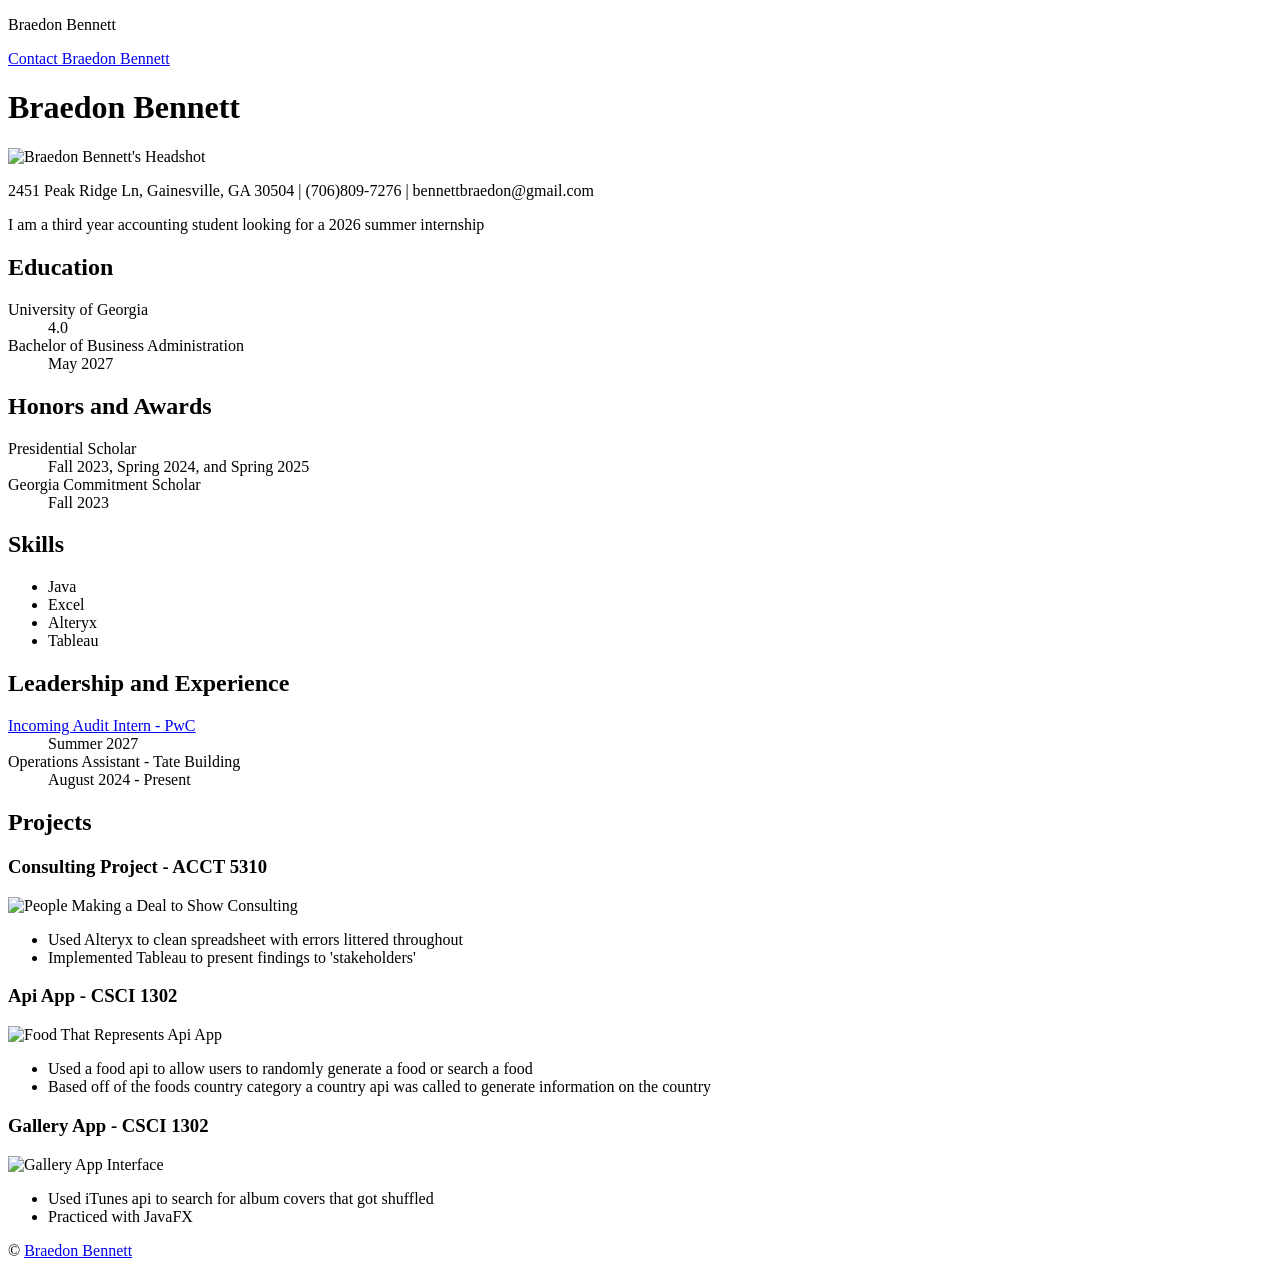
==== index.html @ fe470ffc "Add files via upload" ====
<!DOCTYPE html>
<html lang="en"> 
<head>
    <meta charset="UTF-8">
    <meta name="viewport" content="width=device-width, initial-scale=1.0">
    <link rel="preconnect" href="https://fonts.googleapis.com">
    <link rel="preconnect" href="https://fonts.gstatic.com" crossorigin>
    <link href="https://fonts.googleapis.com/css2?family=Montserrat:ital,wght@0,100..900;1,100..900&display=swap" rel="stylesheet">
    <link href="https://fonts.googleapis.com/css2?family=Montserrat:ital,wght@0,100..900;1,100..900&family=Raleway:ital,wght@0,100..900;1,100..900&display=swap" rel="stylesheet">
    <link rel="stylesheet" href="css/style.css" />
    <title>Braedon Bennett</title>
    <script src="https://kit.fontawesome.com/fbd2dada15.js" crossorigin="anonymous"></script>
</head>
<body>
    <nav>
        <p>Braedon Bennett</p>
        <p>
            <a href="contact.html">Contact Braedon Bennett</a>
        </p>
    </nav>

    <header>
      <h1>
          Braedon Bennett
      </h1>

      <img src="images/Braedon_Bennett_Headshot.png" alt="Braedon Bennett's Headshot"
      width="200" height="300">
    </header>

    <p class="address">2451 Peak Ridge Ln, Gainesville, GA 30504 | (706)809-7276 | bennettbraedon@gmail.com</p>

    <p class="tagline">I am a third year accounting student looking for a 2026 summer internship</p>

    <section>
        <h2>Education</h2>
        <dl>
            <dt>University of Georgia</dt>
                <dd>4.0</dd>
            <dt>Bachelor of Business Administration</dt>
                <dd>May 2027</dd>
        </dl>
    </section>

    <section>
        <h2>Honors and Awards</h2>
        <dl>
            <dt>Presidential Scholar</dt>
                <dd>Fall 2023, Spring 2024, and Spring 2025</dd>
            <dt>Georgia Commitment Scholar</dt>
                <dd>Fall 2023</dd>
        </dl>
    </section>

    <section>
        <h2>Skills</h2>
        <ul>
            <li>Java</li>
            <li>Excel</li>
            <li>Alteryx</li>
            <li>Tableau</li>
        </ul>
    </section>

    <section>
        <h2>Leadership and Experience</h2>
        <dl>
            <dt>
                <a href="https://www.pwc.com/us/en.html">Incoming Audit Intern - PwC</a>
            </dt>
                <dd>Summer 2027</dd>
            <dt>Operations Assistant - Tate Building</dt>
                <dd>August 2024 - Present</dd>
        </dl>
    </section>

    <section>
    <h2>Projects</h2>
        <div class="three-col">
            <div class="card">
                <h3>Consulting Project - ACCT 5310</h3>
                <img src="images/Consulting_Project_Picture.png" alt="People Making a Deal to Show Consulting" width="200" height="300">
                <ul>
                    <li>Used Alteryx to clean spreadsheet with errors littered throughout</li>
                    <li>Implemented Tableau to present findings to 'stakeholders'</li>
                </ul>
            </div>

            <div class="card">
                <h3>Api App - CSCI 1302</h3>
                <img src="images/Random_food_image.jpg" alt="Food That Represents Api App"
                width="200" height="300">
                <ul>
                    <li>Used a food api to allow users to randomly generate a food or search a food</li>
                    <li>Based off of the foods country category a country api was called to 
                        generate information on the country</li>
                </ul>
            </div>

            <div class="card">
                <h3>Gallery App - CSCI 1302</h3>
                <img src="images/Gallery_App_Photo.png" alt="Gallery App Interface"
                width="200" height="300">
                <ul>
                    <li>Used iTunes api to search for album covers that got shuffled</li>
                    <li>Practiced with JavaFX</li>
                </ul>
            </div>
        </div>
    </section>

    <footer>
        <p>
            &copy; <a href="contact.html">Braedon Bennett</a>
            <a href="https://linkedin.com/in/braedonbennett/" target="_blank">
                <i class="fa-brands fa-linkedin"></i>
            </a>        
        </p>
    </footer>
</body>
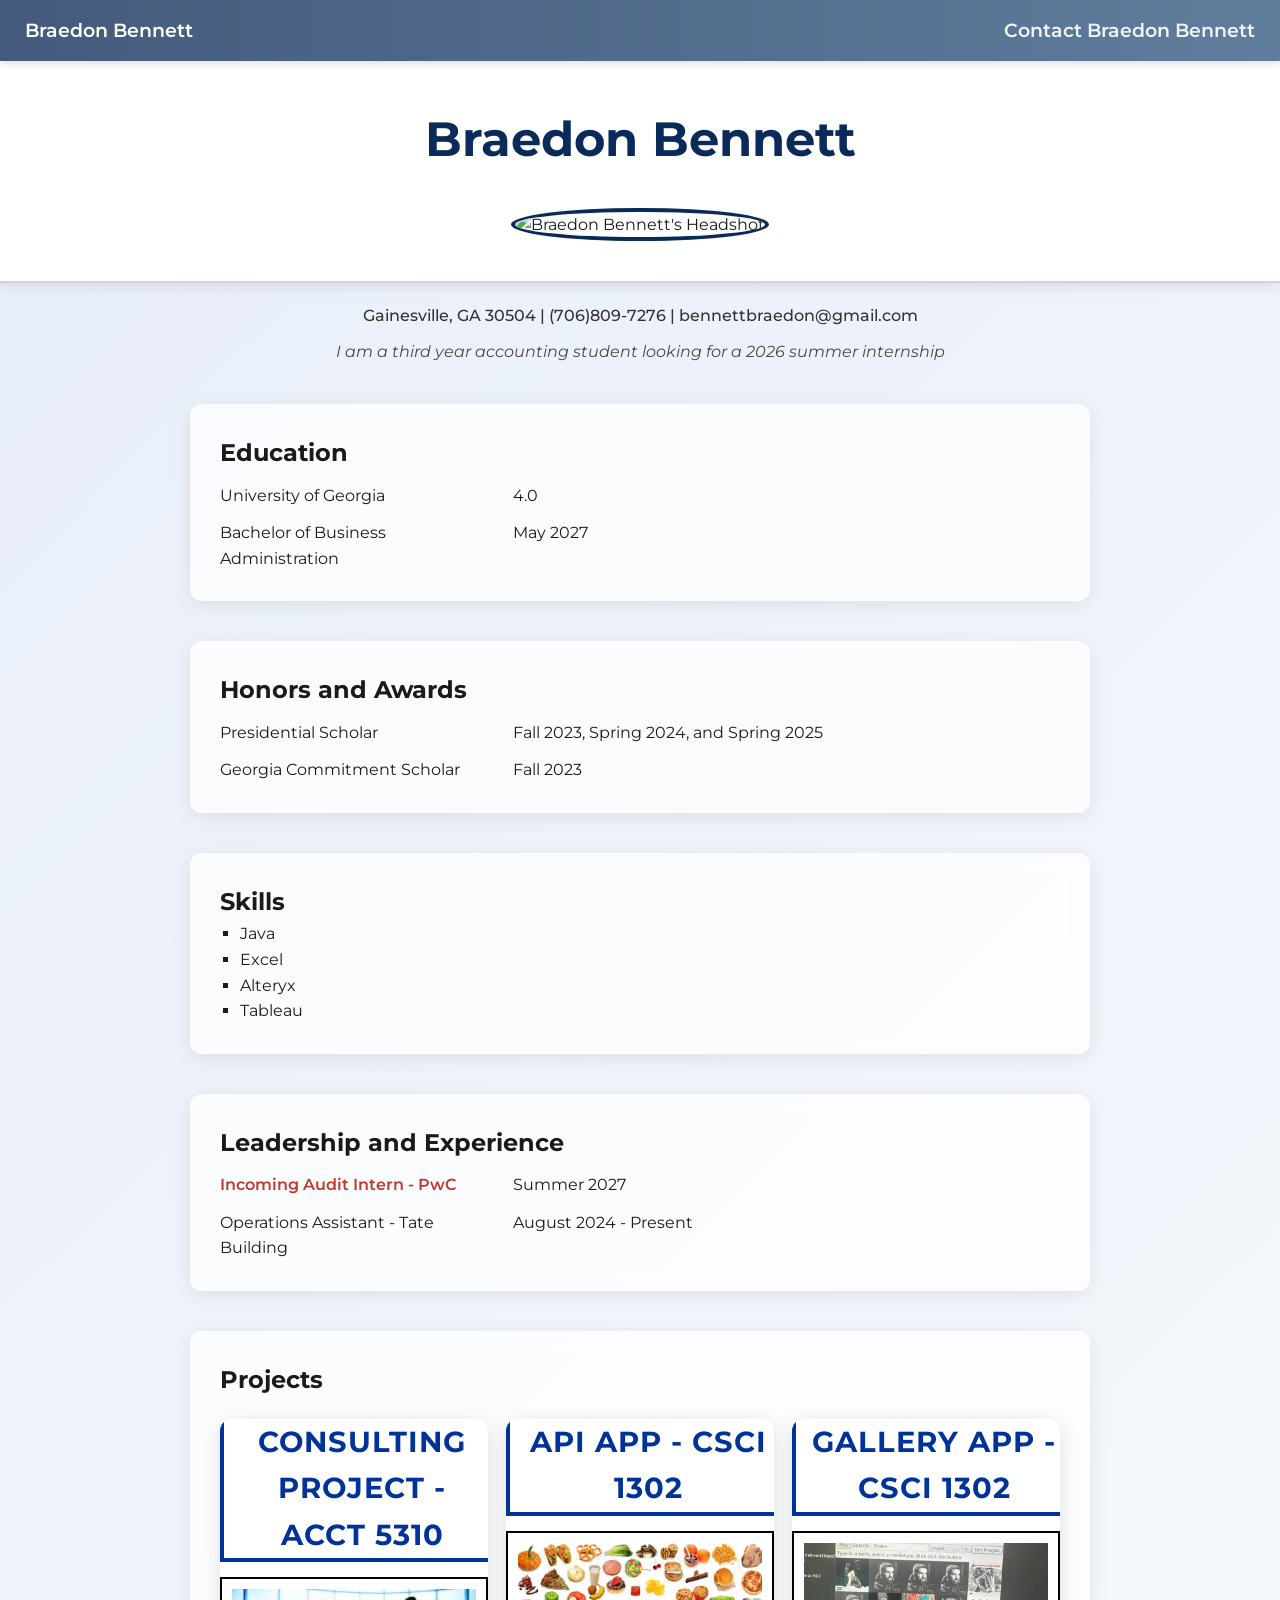
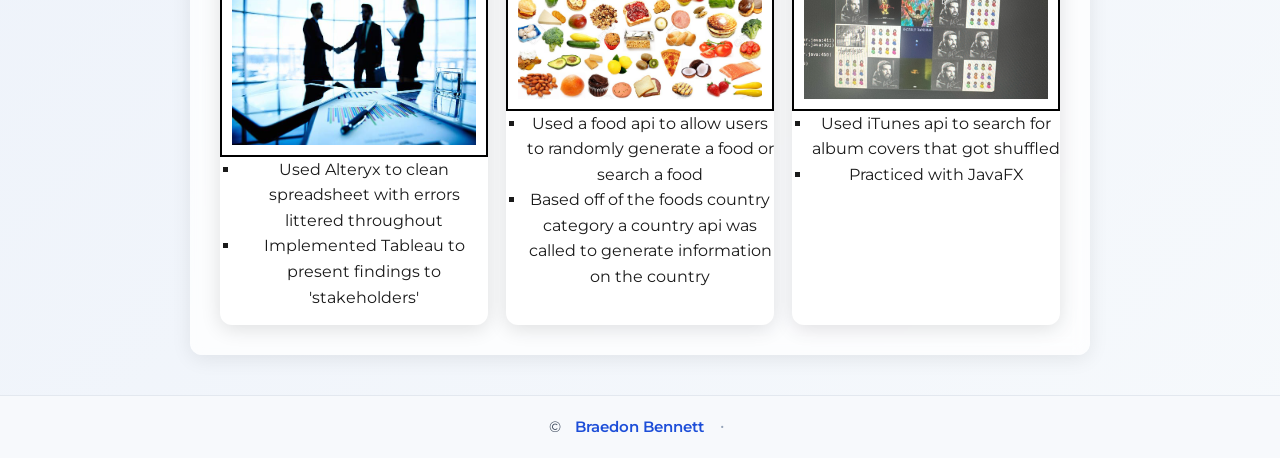
==== commit 8cb6f837: "final version" ====
--- a/index.html
+++ b/index.html
@@ -28,7 +28,7 @@
       width="200" height="300">
     </header>
 
-    <p class="address">2451 Peak Ridge Ln, Gainesville, GA 30504 | (706)809-7276 | bennettbraedon@gmail.com</p>
+    <p class="address">Gainesville, GA 30504 | (706)809-7276 | bennettbraedon@gmail.com</p>
 
     <p class="tagline">I am a third year accounting student looking for a 2026 summer internship</p>
 
--- a/css/style.css
+++ b/css/style.css
@@ -0,0 +1,417 @@
+/* ================================
+   GLOBAL RESET + BASE STYLES
+==================================*/
+* {
+  box-sizing: border-box;
+  margin: 0;
+  padding: 0;
+}
+
+body {
+  margin: 0;
+  font-family: "Inter", "Montserrat", sans-serif;
+  background: linear-gradient(135deg, #e8eef9, #f6f9fc);
+  color: #1a1a1a;
+  line-height: 1.6;
+}
+
+/* ================================
+   NAVIGATION BAR
+==================================*/
+nav {
+  display: flex;
+  justify-content: space-between;
+  padding: 15px 25px;
+  background: linear-gradient(90deg, #445a7c, #607d9c);
+  color: white;
+  font-size: 1.2rem;
+  font-weight: 600;
+  position: sticky;
+  top: 0;
+  z-index: 50;
+  box-shadow: 0 2px 8px rgba(0,0,0,0.15);
+}
+
+nav a {
+  text-decoration: none;
+  color: #f0f4ff;
+  transition: 0.3s ease;
+}
+
+nav a:hover {
+  color: #d0e2ff;
+}
+
+/* ================================
+   HEADER / SPLASH
+==================================*/
+header {
+  text-align: center;
+  padding: 40px 20px;
+  background: white;
+  border-bottom: 2px solid #d3d3d3;
+  box-shadow: 0 3px 15px rgba(0,0,0,0.1);
+}
+
+header h1 {
+  font-size: 3rem;
+  color: #0a2a59;
+  font-weight: 700;
+  margin-bottom: 10px;
+}
+
+header img {
+  border: 4px solid #0a2a59;
+  border-radius: 50%;
+  width: 160px;
+  height: 160px;
+  object-fit: cover;
+  margin-top: 20px;
+}
+
+.address {
+  margin-top: 15px;
+  font-weight: 600;
+  color: #333;
+}
+
+.tagline {
+  font-style: italic;
+  color: #4a4a4a;
+}
+
+/* ================================
+   SECTIONS
+==================================*/
+section {
+  margin: 40px auto;
+  width: 85%;
+  max-width: 900px;
+  background: rgba(255,255,255,0.75);
+  border-radius: 12px;
+  padding: 30px;
+  box-shadow: 0 4px 20px rgba(0,0,0,0.08);
+  backdrop-filter: blur(8px);
+}
+
+section h3 {
+  font-size: 1.8rem;
+  color: #003399;
+  text-transform: uppercase;
+  letter-spacing: 1px;
+  margin-bottom: 15px;
+  border-left: 4px solid #003399;
+  border-bottom: 4px solid #003399;
+  padding-left: 12px;
+}
+
+section dl {
+  display: grid;
+  grid-template-columns: 1fr 2fr;
+  gap: 12px 20px;
+  margin-top: 10px;
+}
+
+section ul {
+  list-style-type: square;
+  margin-left: 20px;
+}
+
+section a {
+  color: #c0392b;
+  text-decoration: none;
+  font-weight: 600;
+  transition: 0.25s ease;
+}
+
+section a:hover {
+  color: #0066cc;
+}
+
+/* ================================
+   PROJECT CARDS
+==================================*/
+.three-col {
+  display: grid;
+  grid-template-columns: repeat(3, 1fr);
+  gap: 18px;
+  margin-top: 20px;
+}
+
+.card {
+  background: white;
+  border-radius: 12px;
+  overflow: hidden;
+  padding-bottom: 15px;
+  box-shadow: 0 4px 20px rgba(0,0,0,0.12);
+  transition: 0.3s ease;
+  text-align: center;
+}
+
+.card:hover {
+  transform: translateY(-5px);
+  box-shadow: 0 8px 25px rgba(0,0,0,0.18);
+}
+
+.card img {
+  width: 100%;
+  height: 180px;
+  object-fit: cover;
+  padding: 10px;      /* adds space inside the image area */
+  display: block;     /* prevents inline spacing issues */
+  margin: 0 auto;     /* optional: centers the image */
+  border-bottom: 2px black solid;
+  border-top: 2px black solid;
+  border-left: 2px black solid;
+  border-right: 2px black solid;
+
+}
+
+/* ================================
+   RESPONSIVE DESIGN
+==================================*/
+@media (max-width: 850px) {
+  .three-col {
+    grid-template-columns: 1fr 1fr;
+  }
+}
+
+@media (max-width: 600px) {
+  nav {
+    flex-direction: column;
+    gap: 10px;
+  }
+
+  .three-col {
+    grid-template-columns: 1fr;
+  }
+
+  header h1 {
+    font-size: 2.4rem;
+  }
+
+  section {
+    width: 92%;
+  }
+}
+
+/* =================================
+   CONTACT PAGE — IMPROVED STYLING
+   (Keeps the original site design)
+==================================*/
+
+/* Wraps your form nicely */
+.contact-container {
+  width: 85%;
+  max-width: 600px;
+  margin: 40px auto;
+  background: rgba(255, 255, 255, 0.8);
+  padding: 25px;
+  border-radius: 12px;
+  box-shadow: 0 4px 20px rgba(0,0,0,0.15);
+  backdrop-filter: blur(6px);
+}
+
+/* Contact title consistent with other sections */
+.contact-container h1 {
+  text-align: center;
+  color: #0a2a59;
+  font-family: "Raleway", "Inter", "Montserrat", sans-serif;
+  font-size: 2rem;
+  margin-bottom: 12px;
+}
+
+.contact-container .contact-intro {
+  max-width: 720px;
+  margin: 0 auto 18px auto;
+  text-align: center;
+  font-size: 1.08rem;
+  line-height: 1.75;
+  color: #2a2a2a;
+  padding: 8px 2px;
+}
+
+/* keeps the divider neat */
+.contact-container hr {
+  border: 0;
+  height: 1px;
+  background: #d9dfeb;
+  margin: 16px auto 0;
+  width: 100%;
+}
+
+/* Form layout */
+.form-wrap {
+  margin: 0 auto;
+  width: 85%;
+  max-width: 700px;
+}
+
+.form-grid {
+  display: flex;
+  flex-direction: column;
+  gap: 18px;
+  width: 100%;
+}
+
+/* Labels */
+.form-grid label {
+  font-weight: 700;
+  color: #0a2a59;
+}
+
+/* Inputs & textarea */
+.form-grid input,
+.form-grid textarea {
+  width: 100%;
+  padding: 12px 14px;
+  border: 2px solid lightslategray;
+  border-radius: 8px;
+  font-size: 1rem;
+  font-family: inherit;
+  transition: border-color 0.2s ease, box-shadow 0.2s ease;
+  background: #fff;
+}
+
+/* Focus states */
+.form-grid input:focus,
+.form-grid textarea:focus {
+  outline: none;
+  border-color: royalblue;
+  box-shadow: 0 0 6px rgba(65, 105, 225, 0.4);
+}
+
+/* Submit button */
+button[type="submit"] {
+  background: royalblue;
+  color: #fff;
+  font-weight: 700;
+  padding: 12px 20px;
+  border: none;
+  border-radius: 8px;
+  cursor: pointer;
+  font-size: 1.1rem;
+  transition: background 0.2s ease, transform 0.15s ease, box-shadow 0.2s ease;
+}
+
+button[type="submit"]:hover {
+  background: #0b308b;
+  transform: translateY(-2px);
+  box-shadow: 0 6px 16px rgba(0,0,0,0.15);
+}
+
+button[type="submit"]:active {
+  transform: translateY(0);
+}
+
+/* Responsive */
+@media (max-width: 680px) {
+  .contact-container {
+    width: 92%;
+    padding: 20px;
+  }
+  .form-wrap {
+    width: 92%;
+  }
+}
+
+.address,
+.tagline {
+    text-align: center;   /* Centers the text horizontally */
+    margin: 0 auto;       /* Ensures the element stays centered */
+    display: block;       /* Makes sure the p element behaves predictably */
+    width: 100%;          /* Allows full‑width centering */
+}
+
+/* Optional: Add spacing or styling */
+.address {
+    font-weight: 500;
+    margin-top: 20px;
+}
+
+.tagline {
+    font-style: italic;
+    margin-top: 10px;
+}
+
+/* Footer base styles */
+footer {
+    background: #f7f9fc;              /* soft light background */
+    border-top: 1px solid #e3e8ef;    /* subtle separator */
+    padding: 16px 20px;
+    margin-top: 40px;
+    color: #334155;                   /* slate/dark gray text */
+    font-size: 0.95rem;
+}
+
+footer p {
+    margin: 0;
+    display: flex;
+    gap: 14px;
+    align-items: center;
+    justify-content: center;          /* centers everything horizontally */
+    flex-wrap: wrap;
+}
+
+/* Link styles: use blue shades (not pink) */
+footer a {
+    color: #1d4ed8;                   /* blue-700 */
+    text-decoration: none;
+    font-weight: 600;
+    transition: color 160ms ease, transform 160ms ease;
+}
+
+footer a:hover,
+footer a:focus-visible {
+    color: #0ea5e9;                   /* blue/cyan hover */
+    text-decoration: underline;
+}
+
+/* Icon styling (Font Awesome LinkedIn) */
+footer i.fa-linkedin {
+    font-size: 1.15rem;
+    vertical-align: middle;
+    color: #0a66c2;                   /* LinkedIn brand blue */
+}
+
+footer a:hover i.fa-linkedin,
+footer a:focus-visible i.fa-linkedin {
+    color: #1287f5;
+}
+
+/* Optional: add a small divider dot between items (except after last) */
+footer p a + a::before {
+    content: "•";
+    margin: 0 8px 0 2px;
+    color: #94a3b8;                   /* muted dot */
+    font-weight: 400;
+}
+
+/* Focus visibility for keyboard users */
+footer a:focus-visible {
+    outline: 2px solid #93c5fd;       /* light blue ring */
+    outline-offset: 2px;
+    border-radius: 4px;
+}
+
+/* Dark mode (optional but nice) */
+@media (prefers-color-scheme: dark) {
+    footer {
+        background: #0b1220;
+        border-top-color: #1f2a44;
+        color: #e5e7eb;
+    }
+    footer a {
+        color: #60a5fa;               /* blue-400 */
+    }
+    footer a:hover,
+    footer a:focus-visible {
+        color: #38bdf8;               /* cyan-400 hover */
+    }
+    footer p a + a::before {
+        color: #64748b;
+    }
+}
+
+
+
